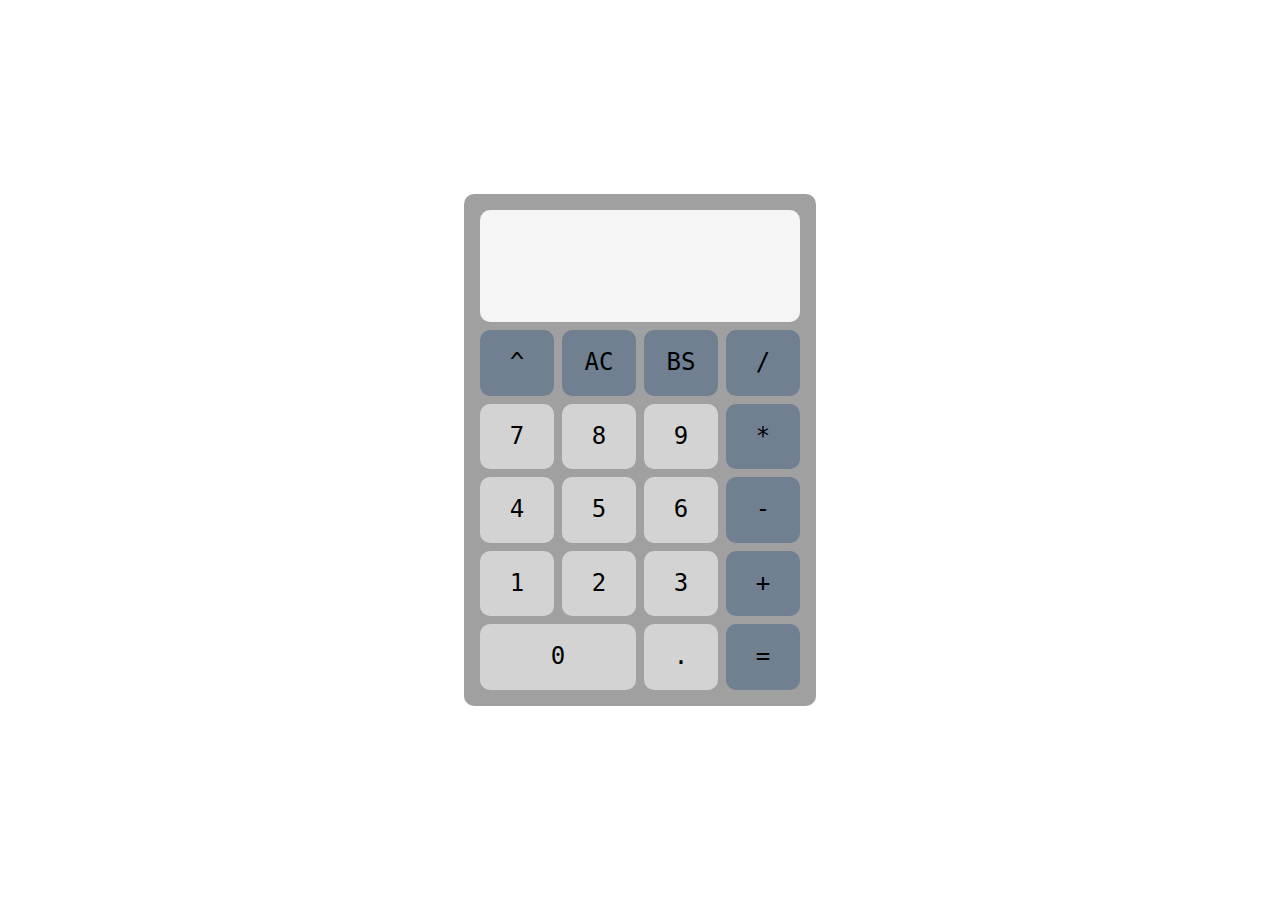
==== index.html @ 33fe4801 "Renamed html file" ====
<!DOCTYPE html>
<html lang="en">

<head>
    <meta charset="UTF-8">
    <title>Calculator</title>
    <link rel="stylesheet" href="css/normalize.css">
    <link rel="stylesheet" href="css/odin_calc.css">
    <script src="js/odin_calc.js" defer></script>
</head>

<body>
    <div class="calc">
        <div class="display">
            <div class="previous-display"></div>
            <div class="current-display"></div>
        </div>
        <div class="btn-group">
            <button class="operator">^</button>
            <button class="clear" onclick="allClear()">AC</button>
            <button class="backspace" onclick="backspace()">BS</button>
            <button class="operator">/</button>
            <button class="number">7</button>
            <button class="number">8</button>
            <button class="number">9</button>
            <button class="operator">*</button>
            <button class="number">4</button>
            <button class="number">5</button>
            <button class="number">6</button>
            <button class="operator">-</button>
            <button class="number">1</button>
            <button class="number">2</button>
            <button class="number">3</button>
            <button class="operator">+</button>
            <button class="number zero">0</button>
            <button class="decimal" onclick="decimal()">.</button>
            <button class="equals" onclick="operate()">=</button>
        </div>
    </div>
</body>

</html>
---- css/odin_calc.css ----
@font-face {
    font-family: "digital";
    src: url("/fonts/digital.ttf");
}

body {
    height: 100vh;
    display: grid;
    place-items: center;
}
.calc {
    border-radius: 10px;
    padding: 0.5rem;
    height: 30rem;
    width: 20rem;
    font: 18px monospace;
    display: grid;
    grid-template: 0.4fr / 100%;
    background-color: rgb(160, 160, 160);
    padding: 1rem;
}
.display {
    border-radius: 10px;
    padding: 0.5rem;
    margin-bottom: 0.5rem;
    background-color: whitesmoke;
}
.previous-display {
    font: 2rem "digital";
    color: gray;
    text-align: end;
    min-height: 2rem;
}
.current-display {
    font: 4rem "digital";
    text-align: end;
    min-height: 4rem;
}
.btn-group {
    display: grid;
    grid-template: auto / repeat(4, 1fr);
    gap: 0.5rem;
    font-size: 1.5rem;
}
.zero {
    grid-column: 1 / 3;
}
button {
    padding: 1rem;
    border: none;
    border-radius: 10px;
}
.number, .decimal {
    background-color: lightgray;
}
.operator, .equals, .clear, .backspace {
    background-color: slategray;
}
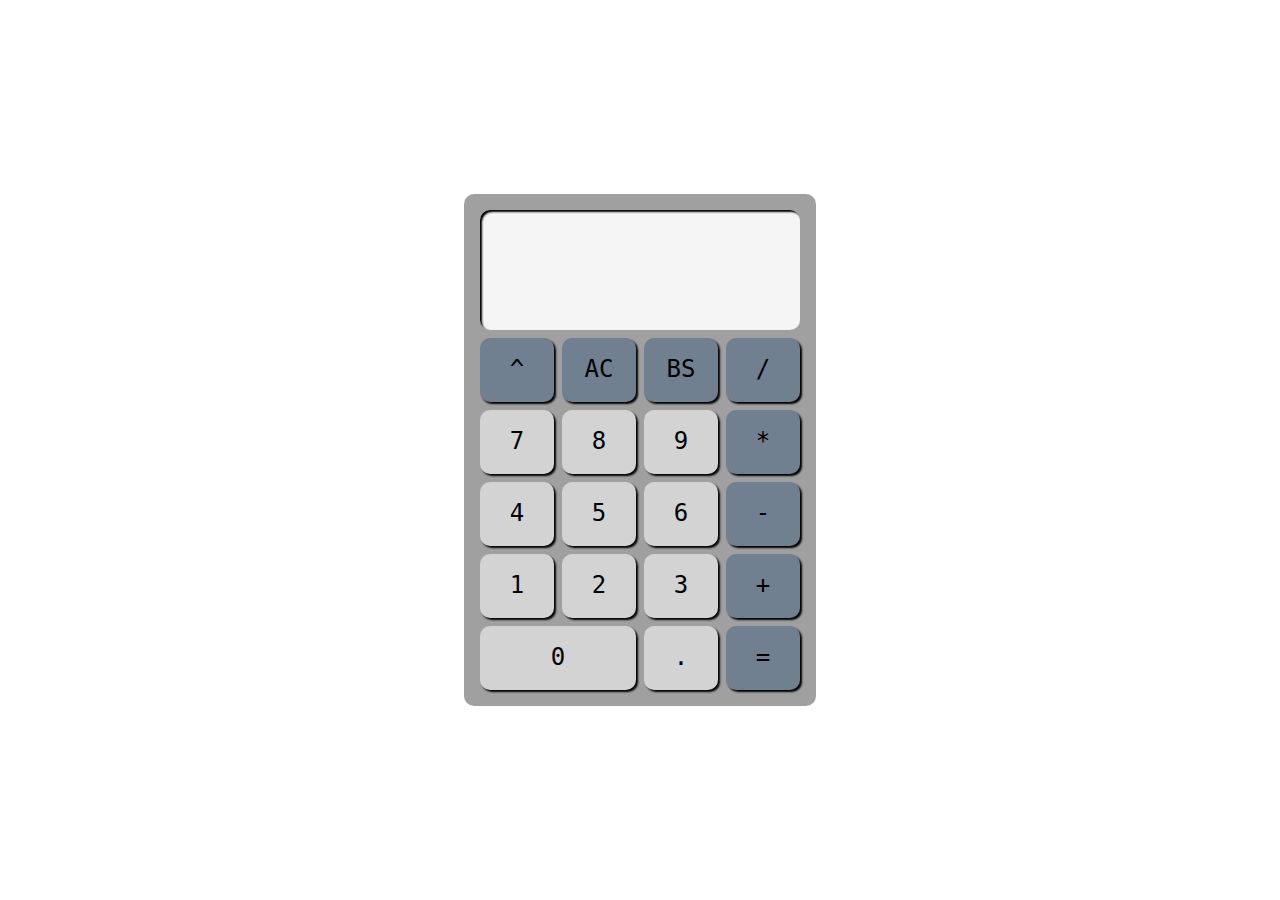
==== commit 7ffb8820: "renaming files" ====
--- a/index.html
+++ b/index.html
@@ -5,8 +5,8 @@
     <meta charset="UTF-8">
     <title>Calculator</title>
     <link rel="stylesheet" href="css/normalize.css">
-    <link rel="stylesheet" href="css/odin_calc.css">
-    <script src="js/odin_calc.js" defer></script>
+    <link rel="stylesheet" href="css/calc.css">
+    <script src="js/calc.js" defer></script>
 </head>
 
 <body>
--- a/css/calc.css
+++ b/css/calc.css
@@ -0,0 +1,61 @@
+body {
+    height: 100vh;
+    display: grid;
+    place-items: center;
+}
+.calc {
+    border-radius: 10px;
+    padding: 0.5rem;
+    height: 30rem;
+    width: 20rem;
+    font: 18px monospace;
+    display: grid;
+    grid-template: 0.4fr / 100%;
+    background-color: rgb(160, 160, 160);
+    padding: 1rem;
+}
+.display {
+    border-radius: 10px;
+    padding: 0.5rem;
+    margin-bottom: 0.5rem;
+    background-color: whitesmoke;
+    box-shadow: 2px 2px 2px black inset;
+}
+.previous-display {
+    font: 1.5rem monospace;
+    color: gray;
+    text-align: end;
+    min-height: 2rem;
+    overflow: hidden;
+}
+.current-display {
+    font: 3.5rem monospace;
+    text-align: end;
+    min-height: 4.5rem;
+    overflow: hidden;
+}
+.btn-group {
+    display: grid;
+    grid-template: auto / repeat(4, 1fr);
+    gap: 0.5rem;
+    font-size: 1.5rem;
+}
+.zero {
+    grid-column: 1 / 3;
+}
+button {
+    padding: 1rem;
+    border: none;
+    border-radius: 10px;
+    box-shadow: 2px 2px 2px black;
+}
+button:active {
+    transform: translate(2px, 2px);
+    box-shadow: none;
+}
+.number, .decimal {
+    background-color: lightgray;
+}
+.operator, .equals, .clear, .backspace {
+    background-color: slategray;
+}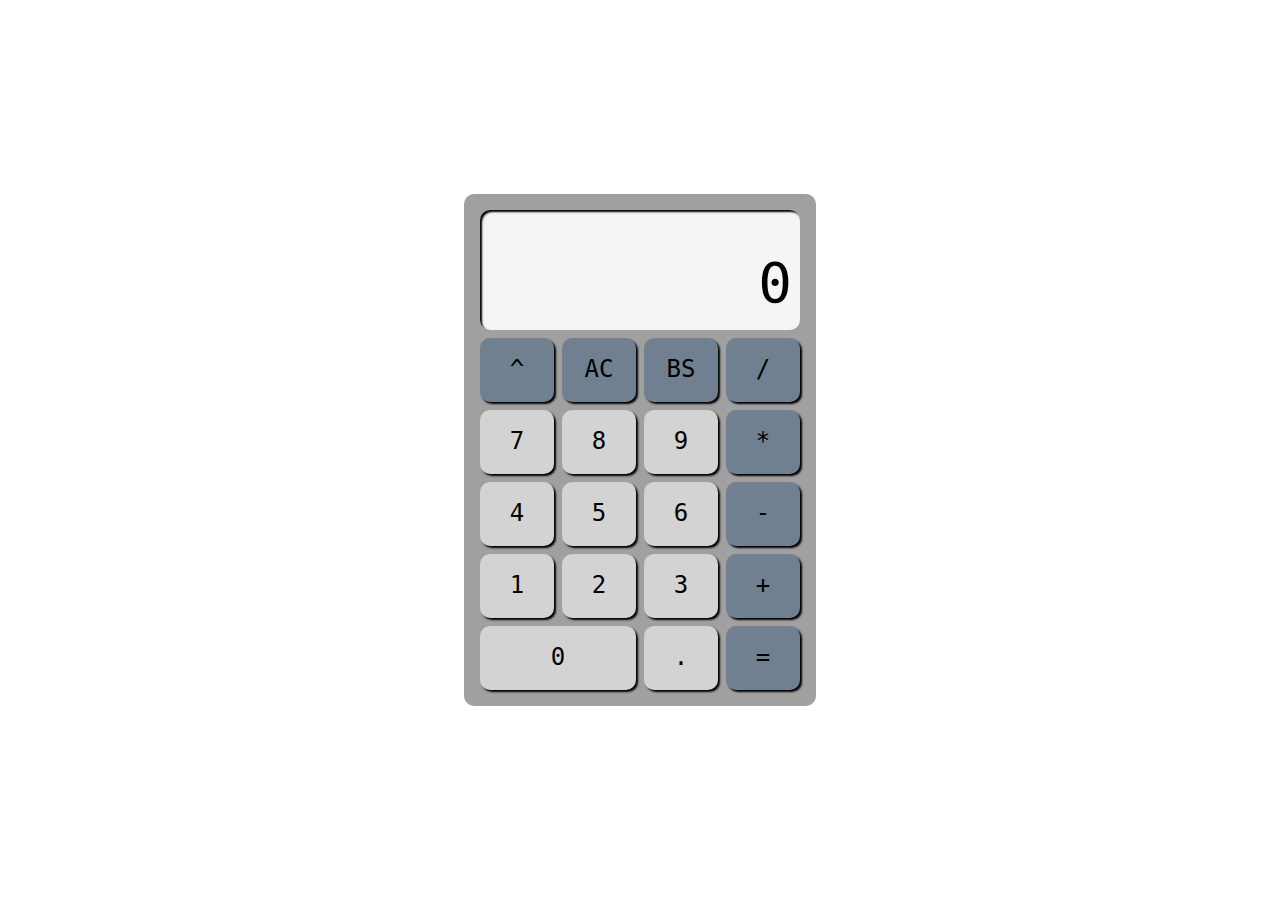
==== commit 11ba14e1: "Added 0 as default display value" ====
--- a/index.html
+++ b/index.html
@@ -13,7 +13,7 @@
     <div class="calc">
         <div class="display">
             <div class="previous-display"></div>
-            <div class="current-display"></div>
+            <div class="current-display">0</div>
         </div>
         <div class="btn-group">
             <button class="operator">^</button>
